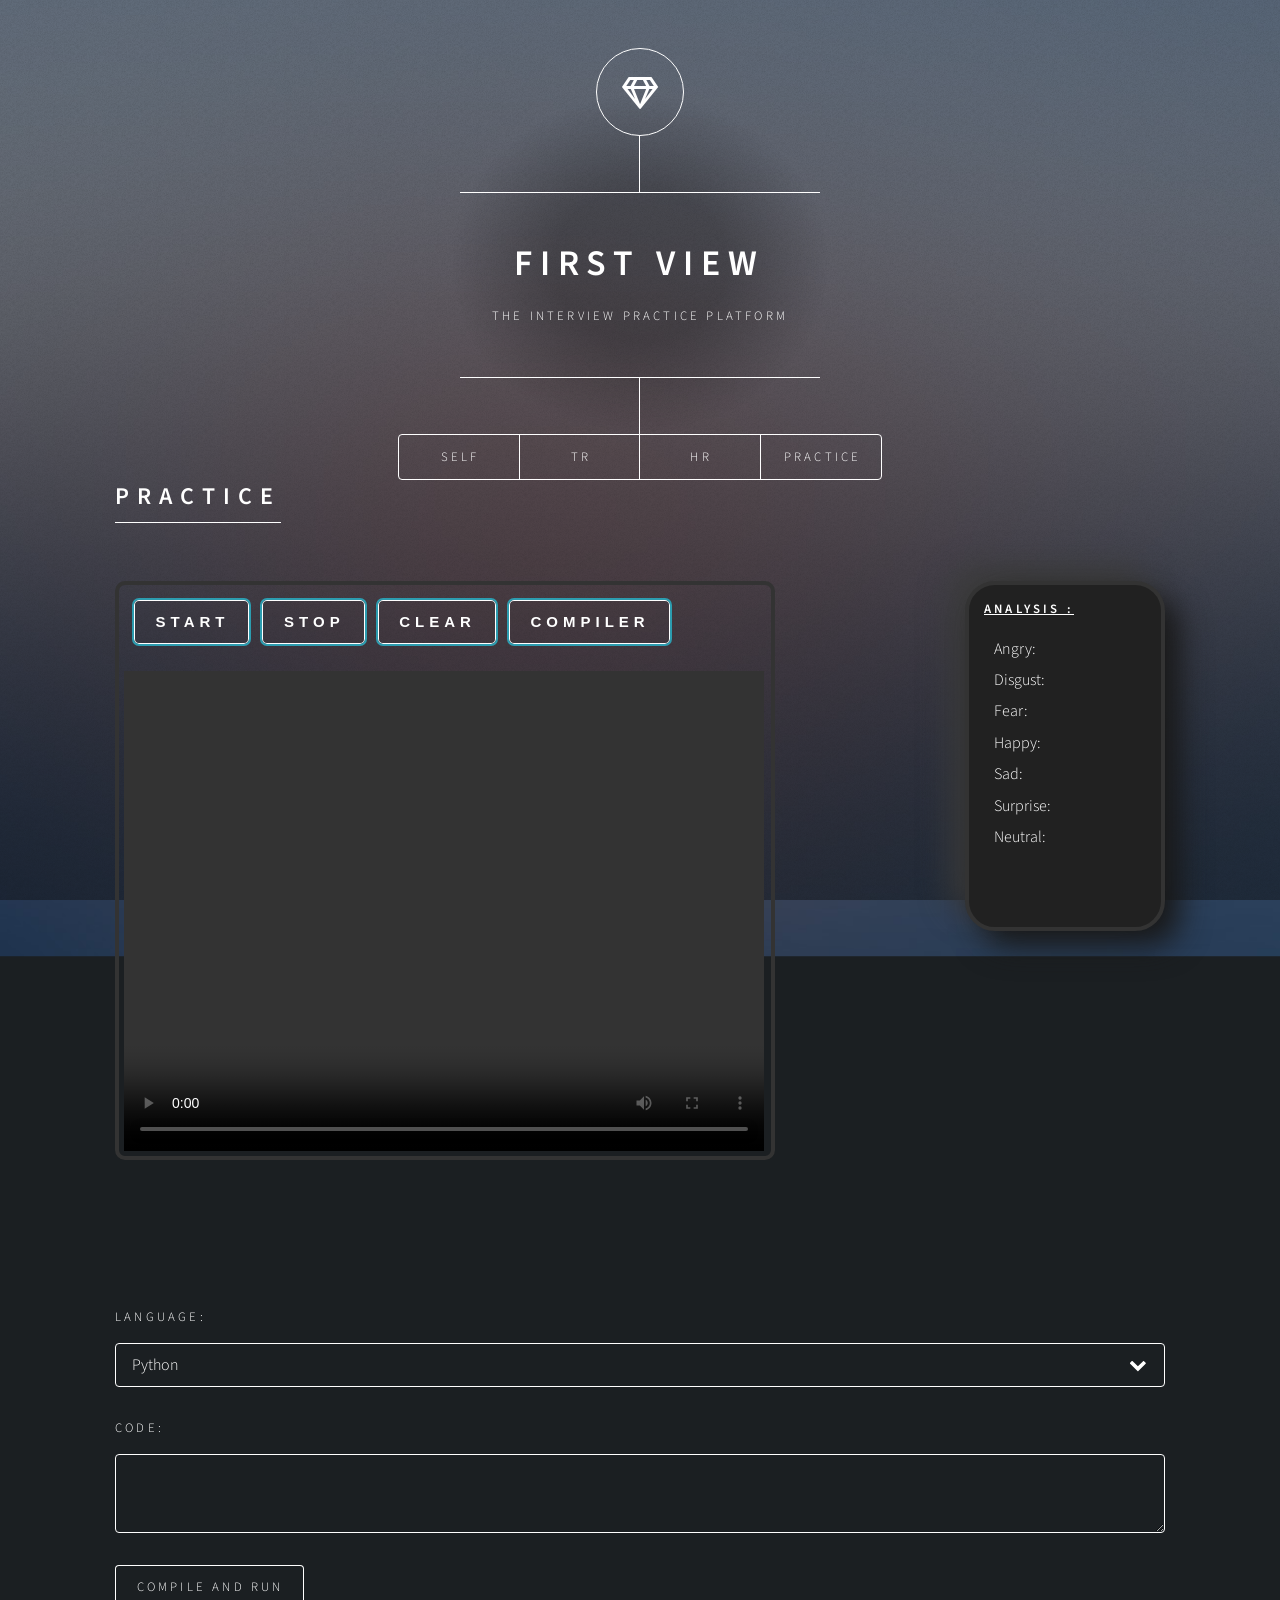
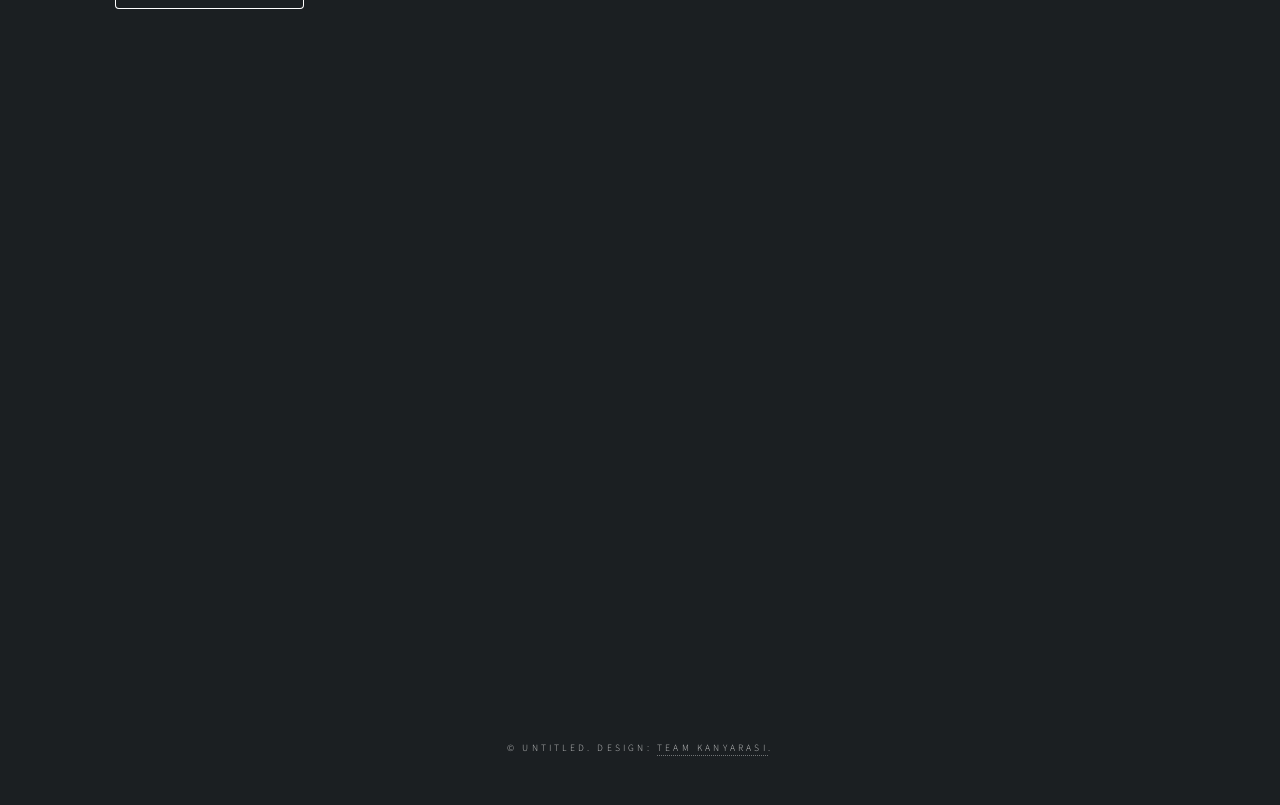
==== index.html @ 006350fe "Create index.html" ====
<!DOCTYPE HTML>

<html xmlns="http://www.w3.org/1999/html">
	<head>
		<title>First View</title>
		<meta charset="utf-8" />
		<meta name="viewport" content="width=device-width, initial-scale=1, user-scalable=no" />
		<link rel="stylesheet" href="static/assets/css/main.css" />
		<noscript><link rel="stylesheet" href="static/assets/css/noscript.css" /></noscript>
		<link rel="stylesheet" href="static/animation.css">
		<script src="https://ajax.googleapis.com/ajax/libs/jquery/3.4.1/jquery.min.js"></script>
		<script src="https://d3js.org/d3.v5.js"></script>
	</head>
	<body class="is-preload">

		<!-- Wrapper -->
			<div id="wrapper">

				<!-- Header -->
					<header id="header">
						<div class="logo">
							<span class="icon fa-gem"></span>
						</div>
						<div class="content">
							<div class="inner">
								<h1>First View</h1>
								<p>The Interview Practice platform </p>
							</div>
						</div>
						<nav>
							<ul>
								<li><a href="#intro">Self</a></li>
								<li><a href="#work">TR</a></li>
								<li><a href="#about">HR</a></li>
								<li><a href="#practice">Practice</a></li>
								<!--<li><a href="#elements">Elements</a></li>-->
							</ul>
						</nav>
					</header>

				<!-- Main -->
					<div id="main">

						<!-- Intro -->
							<article id="intro">
								<h2 class="major">Self Intro</h2>
								<span class="image main"><img src="static/images/Self-intro.jpg" alt="" /></span>
								<p>Good morning sir!
									<br>
									I am very glad to introduce myself to you sir.
									<br>
									I am ( your name)
									I am born and raised in (city name)
									<br>
									Currently, I'm pursuing my bachelor of technology in (Yourbranch) as a mainstream in (Yourcollege). Affiliated by JNTUA <br>
									I learned leadership skills in my graduation.<br>
									I did my schooling and intermediate in (YourPlace) itself. I come across stage fear during my school days.
									I'm quite comfortable with (yourSkills) and <br>
									I'm Interested to learn about (Technology & tools). <br>
									There are so many things to mention about myself as I am an active, enthusiastic, and thirst of knowledge-gaining person. <br>
									I never ever want to waste my time that proves my additional credentials where I got from(Yourcertificates)<br>
									My hobbies are (Yourhobbies). <br>
									My short-term goal is to get a job in a reputed company like yours Where I can prove my skills and improve my knowledge. and  <br>
									My long-term goal is to become in a respectable position in where I work.<br>
									Thank You, sir.
								</p>
							</article>

						<!-- Work -->
							<article id="work">
								<h2 class="major">Technical Round</h2>
								<span class="image main"><img src="static/images/TR.png" alt="" /></span>
								<nav>
									<ul>
										<li><a href="#Python">Python</a></li>
										<li><a href="#SQL">SQL</a></li>
										<li><a href="#Java">Java</a></li>
										<li><a href="#DS">Data Structure</a></li>
										<!--<li><a href="#elements">Elements</a></li>-->
									</ul>
								</nav>
							</article>
								<article id="Python">
									<h2 class="major">Python</h2>
									<p>1.What is Python?<br>Python is an interpreted, object-oriented, high-level programming language with dynamic semantics. Its high-level built in data structures, combined with dynamic typing and dynamic binding, make it very attractive for Rapid Application Development, as well as for use as a scripting or glue language to connect existing components together.</p>
									<p>2.What is a dynamically typed language?<br>These are the languages that do not require any pre-defined data type for any variable as it is interpreted at runtime by the machine itself. In these languages, interpreters assign the data type to a variable at runtime depending on its value. We don’t even need to specify the type of variable that a function is returning or accepting in these languages. JavaScript, Python, Ruby, Perl, etc are examples of dynamically typed languages.</p>
									<p>3.What is PEP 8 and why is it important?<br>PEP-8 is an acronym for Python Enhancement Protocol 8, which is a set of guidelines published for the Python programming language. PEP-8 guidelines may seem pedantic, but following them can improve your code, especially when it comes to sharing your code, whether it is your potential employer or open-source contribution or during group Projects.</p>
									<p>4.What is Scope in Python?<br>The scope defines the accessibility of the python object. To access the particular variable in the code, the scope must be defined as it cannot be accessed from anywhere in the program. The particular coding region where variables are visible is known as scope</p>
									<p>5.What are lists and tuples?<br>Lists are just like dynamically sized arrays, declared in other languages. In simple language, a list is a collection of things, enclosed in [ ] and separated by commas.The list is a sequence data type which is used to store the collection of data.Tuple is a collection of objects separated by commas. In some ways, a tuple is similar to a list in terms of indexing, nested objects, and repetition but a tuple is immutable, unlike lists which are mutable.</p>
									<p>6.What are the common built-in data types in Python?<br>Data types are the classification or categorization of data items. It represents the kind of value that tells what operations can be performed on a particular data. Since everything is an object in Python programming, data types are actually classes and variables are instance (object) of these classes.Numeric,Sequence Type,Boolean,Set,Dictionary are the types of common built in data types in python.</p>
									<p>7.What is pass in Python?<br>The pass statement is a null statement. But the difference between pass and comment is that comment is ignored by the interpreter whereas pass is not ignored. Sometimes, pass is used when the user doesn’t want any code to execute. So user can simply place pass where empty code is not allowed, like in loops, function definitions, class definitions, or in if statements. So using pass statement user avoids this error.</p>
									<p>8.what is lambda function?<br>LAMBDA function is first used to create a generic (unnamed) formula. Once a generic version has been created and tested, it is ported to the Name Manager, where it is formally defined and named. One of the key benefits of a custom LAMBDA function is that the logic contained in the formula exists in just one place.LAMBDA function is first used to create a generic (unnamed) formula. Once a generic version has been created and tested, it is ported to the Name Manager, where it is formally defined and named. One of the key benefits of a custom LAMBDA function is that the logic contained in the formula exists in just one place.</p>
									<p>9.What are Decorators in Python?<br>A decorator is a design pattern tool in Python for wrapping code around functions or classes (defined blocks). This design pattern allows a programmer to add new functionality to existing functions or classes without modifying the existing structure. The section provides an overview of what decorators are, how to decorate functions and classes, and what problem can it solve.</p>
									<p>10.How many Python Namespaces are there?<br>Python namespaces, the structures used to organize the symbolic names assigned to objects in a Python program.They are mainly four types of Namespaces exist.They are Built in,Global,Enclosing and Local Name Spaces.</p>
								</article>
								
								<article id="SQL">
									<h2 class="major">SQL</h2>
									<p>1.What is SQL, and what is it used for?<br>SQL stands for Structured Query Language, which is a standard programming language used to manage and manipulate relational databases. SQL is commonly used for storing, manipulating, and retrieving data in databases such as MySQL, PostgreSQL, Oracle, Microsoft SQL Server, and many others.SQL provides a set of commands for working with relational databases, including creating and modifying tables, inserting, updating, and deleting data, and querying data using a variety of criteria.</p>
									<p>2.What is a primary key, and why is it important?<br>A primary key is a field or combination of fields in a database table that uniquely identifies each record in the table. The primary key is used to enforce the integrity of the data in the table and ensure that each record can be uniquely identified and retrieved.In other words, the primary key is a special field in a database that uniquely identifies a specific record in a table.</p>
									<p>3.What are the different types of SQL joins?<br>They are mainly four types of joins are there in sql:-
										Inner Join: An inner join returns only the matching rows from both tables. In other words, it returns the intersection of the two tables based on a specified join condition.
										
										Left Join: A left join returns all the rows from the left table and matching rows from the right table. If there is no matching row in the right table, the result will contain NULL values.
										
										Right Join: A right join returns all the rows from the right table and matching rows from the left table. If there is no matching row in the left table, the result will contain NULL values.
										
										Full Outer Join: A full outer join returns all the rows from both tables, including the non-matching rows. If there is no matching row in one table, the result will contain NULL values for that table.</p>
									<p>4.What is normalization, and why is it important?<br>Normalization is the process of organizing data in a database in a way that reduces redundancy and dependency, and improves data consistency and accuracy. It involves breaking down a larger table into smaller, more specific tables, with relationships defined between them.Normalization helps to ensure that data in the database is consistent, as each piece of data is only stored in one place.Normalization helps to optimize query performance, as it eliminates redundant data and makes it easier to search for specific information. normalization helps to create a more efficient and manageable database, which can save time and effort in data management and improve the accuracy and consistency of data.</p>
									<p>5.What is an index, and how does it improve query performance?<br>In a database, an index is a data structure that is used to improve the performance of queries on a table by allowing the database engine to quickly find the data that matches the query criteria. An index is essentially a copy of a portion of a table's data that is stored in a separate structure, along with pointers to the corresponding rows in the table.When a query is executed on a table, the database engine can use the index to quickly locate the rows that match the query criteria, rather than having to scan the entire table. This can greatly improve the performance of queries, especially on large tables with many rows.Indexes can be created on one or more columns in a table, and can be unique or non-unique. Unique indexes ensure that each value in the indexed column(s) is unique, while non-unique indexes allow for duplicate values</p>
									<p>6.What is a trigger, and when would you use it?<br>A trigger is a set of instructions that are automatically executed in response to a specific event, such as an insert, update, or delete operation on a table. Triggers can be used to enforce business rules, maintain data integrity, and perform automated tasks.Triggers can be used to enforce business rules, such as requiring that a certain field be filled out or that certain values be within a certain range.Triggers can be used to track changes to a table, such as who made the change and when it was made.Triggers can be used to perform automated tasks, such as sending an email notification when a certain condition is met or updating a table based on a set of conditions.</p>
									<p>7.What is the difference between a clustered and non-clustered index?<br>Clustered index:A clustered index is an index that determines the physical order of the data in a table. When a table has a clustered index, the data is physically sorted and stored in the order specified by the index. A table can have only one clustered index, and it is typically created on the primary key column(s) of the table. When a query is executed on a table with a clustered index, the database engine can use the index to quickly locate the data that matches the query criteria.
										Non Clustered index: It is an index that does not determine the physical order of the data in a table. Instead, it is stored separately from the table and contains a copy of a portion of the table's data along with pointers to the corresponding rows in the table. A table can have multiple non-clustered indexes, and they are typically created on columns that are frequently used in queries but are not the primary key.</p>
									<p>8.What is the difference between a view and a table?<br>A view is a virtual table that is not stored physically in the database. It is a logical representation of one or more tables in the database that can be used to retrieve data from multiple tables as a single object. A view is a read-only object that does not contain any data itself.A table is a database object that stores data in a structured way, consisting of rows and columns. It is used to organize and store data for efficient retrieval, update, and deletion. A table is a fundamental object in a database management system (DBMS).</p>
									<p>9.What is a stored procedure, and when would you use it?<br>A stored procedure is a precompiled program that is stored in a database and can be executed on demand. It is a collection of SQL statements and procedural logic that can perform a specific task or set of tasks. Stored procedures can be precompiled and cached, which can improve execution times for frequently used tasks.Stored procedures can help enforce business rules and ensure consistent data entry and manipulation.Stored procedures are a powerful tool that can help improve the performance, security, and maintainability of database systems.</p>
									<p>10.What is a subquery, and when would you use it?<br>A subquery, also known as a nested query, is a query that is embedded within another query. The subquery is executed first, and the result of the subquery is used by the outer query to produce a final result set.Subqueries can be used to filter data based on specific criteria. For example, you might use a subquery to find all orders that include a specific product.Subqueries can be used to perform joins between tables. For example, you might use a subquery to find all customers who have made a purchase in the last month. Subqueries can be used to update or delete data based on specific criteria.</p>
								</article>

								<article id="DS">
									<h2 class="major">Data Structures</h2>
									<p>1.What is a data structure?<br>A data structure is a way of organizing and storing data in a computer program so that it can be accessed and manipulated efficiently. In other words, it is a particular way of organizing data in memory to facilitate its efficient use in algorithms and program design.There are many different types of data structures, including arrays, linked lists, trees, graphs, and hash tables.</p>
									<p>2.What is the difference between an array and a linked list?<br>An array is a collection of elements of the same data type stored in contiguous memory locations. Each element in the array can be accessed using its index, which represents its position in the array. Because elements in an array are stored in contiguous memory locations, accessing an element using its index is very fast.
										Linked List:-
										A linked list is a collection of elements called nodes, where each node contains a value and a reference to the next node in the list. Because nodes in a linked list can be scattered throughout memory, accessing a particular node in the list requires traversing the list from the beginning until the desired node is found.</p>
									<P>3.What is a stack, and what is it used for?<br>A Stack is a linear data structure that allows data to be inserted and removed from only one end, called the top. It follows the Last In First Out (LIFO) principle, which means that the last element added to the stack is the first element to be removed.
										<br>The operations that can be performed on a stack are:<br>
										Push: Insert an element at the top of the stack.<br>
										Pop: Remove the element at the top of the stack.<br>
										Peek: Get the element at the top of the stack without removing it.<br>
										IsEmpty: Check whether the stack is empty or not.<br>
										Stacks are used in compilers to evaluate expressions. Each operand and operator is pushed onto the stack, and the operators are evaluated in the correct order.</P>
									<p>4.What is a queue, and what is it used for?<br>A Queue is a linear data structure that follows the First In First Out (FIFO) principle. This means that the first element added to the queue is the first element to be removed. A queue has two ends: the front, where elements are removed, and the rear, where elements are added.a queue is used to implement cache replacement algorithms. The data that is least recently used is removed from the front of the queue, and new data is added to the rear of the queue.</p>
									<P>5.What is a binary tree, and what is it used for?<br>A Binary tree is a tree-like data structure where each node has at most two children, referred to as the left child and the right child. The topmost node of the tree is called the root, and the nodes without any children are called leaf nodes.Binary trees are used in a wide range of computer science applications, such as searching, sorting, and data compression.Binary search trees, for example, are binary trees in which the value of each node is greater than all the values in its left subtree and less than all the values in its right subtree.</P>
									<p>6.What is a hash table, and what is it used for?<br>A hash table is a data structure that maps keys to values using a hash function. It is also known as a hash map, dictionary, or associative array. The hash function takes a key as input and returns an index into an array of values, where the value corresponding to that key can be found.Hash tables are commonly used in computer science for fast lookups, insertions, and deletions of key-value pairs. Hash tables are used in many different areas of computer science, including databases, compilers, web servers, and cryptography. They are often used for caching, indexing, and data compression, as well as for implementing data structures like sets and maps.</p>
									<p>7.What is a priority queue, and what is it used for?<br>A priority queue is an abstract data type that is similar to a queue, but instead of returning elements in the order they were added, it returns them in order of priority. Each element in the priority queue has an associated priority value, and higher priority elements are dequeued before lower priority elements.Element priorities: Each element in the priority queue has an associated priority value, which can be an integer, a real number, or any other comparable data type.</p>
									<P>8.What is a graph, and what is it used for?<br>A graph is a collection of nodes (also known as vertices) and edges that connect pairs of nodes. Graphs can be used to model a wide range of real-world systems, such as social networks, transportation networks, and electrical circuits.A graph is said to be connected if there is a path between any pair of nodes in the graph.</P>
									<p>9.What is the difference between BFS and DFS?<br>BFS (breadth-first search) is a graph traversal algorithm that visits all the nodes of a graph in breadth-first order, i.e., it visits all the nodes at a given depth level before moving on to the next level. BFS starts at a specified node and visits all the nodes that are reachable from that node in breadth-first order.<br>
										DFS (depth-first search) is a graph traversal algorithm that visits all the nodes of a graph by exploring as far as possible along each branch before backtracking. DFS starts at a specified node and visits all the nodes that are reachable from that node using a depth-first approach.</p>
									<P>10.What is the time complexity of different operations in a binary search tree?<br>The time complexity of operations in a binary search tree (BST) depends on the height of the tree. The height of a BST is the maximum number of edges between the root and a leaf node. the time complexity of BST operations depends on the balance of the tree. In a balanced BST, the height is logarithmic with respect to the number of nodes, leading to efficient operations. However, in a completely unbalanced BST, the height is equal to the number of nodes, leading to inefficient operations.</P>
								</article>

								<article id="Java">
									<h2 class="major">JAVA</h2>
									<p>1.What is java?<br>Java is a high-level, object-oriented programming language that is widely used for developing various applications like desktop, mobile, web, and enterprise applications.</p>
									<p>2.What are the features of Java?<br>
											Platform independence
											Object-oriented programming support
											Memory management through garbage collection
											Strong type-checking and safe runtime environment
											Robust exception handling
											Multi-threading support</p>
									<p>3.What is the difference between JDK, JRE, and JVM?<br>JDK (Java Development Kit) is a software development environment that includes tools for developing, debugging, and monitoring Java applications. JRE (Java Runtime Environment) is a software package that provides the environment needed to run Java programs. JVM (Java Virtual Machine) is an abstract machine that provides a runtime environment in which Java bytecode can be executed.</p>
									<p>4.What are the access modifiers in Java?<br>Public: can be accessed from anywhere
											Private: can only be accessed within the same class
											Protected: can be accessed within the same class or package, as well as subclasses
											Default: can be accessed within the same package</p>
									<p>5.What is the difference between abstract class and interface?<br>An abstract class is a class that cannot be instantiated and can contain both abstract and non-abstract methods. An interface, on the other hand, is a collection of abstract methods that are implemented by a class. An interface can also contain constant variables, default methods, and static methods.</p>
									<p>6.What is a thread in Java?<br>A thread is a lightweight process that enables concurrent execution of multiple tasks within a single program. A Java program can have multiple threads that execute independently, and the Java runtime environment manages these threads.</p>
									<p>7.What is the difference between synchronized and volatile keyword in Java?<br>The synchronized keyword is used to provide mutual exclusion and ensure thread safety by allowing only one thread to access a critical section of code at a time. The volatile keyword is used to ensure that a variable is always read and written to the main memory, rather than to a thread's local memory.</p>
									<p>8.What is the difference between static and non-static methods in Java?<br>Static methods belong to a class, and they can be called without creating an instance of the class. Non-static methods belong to an object and can only be called on an instance of the class.</p>
									<p>9.What is the difference between ArrayList and LinkedList in Java?<br>An ArrayList is an implementation of the List interface that is backed by an array. It is better suited for accessing elements randomly and performing iterative operations like searching and sorting. A LinkedList is an implementation of the List interface that is backed by a doubly-linked list. It is better suited for inserting and deleting elements, especially in the middle of the list.</p>
									<p>10.What is the difference between final, finally, and finalize in Java?<br>Final is a keyword that is used to make a variable, method, or class constant and unmodifiable. Finally is a block of code that is used to execute regardless of whether an exception is thrown or not. Finalize is a method that is called by the garbage collector before an object is destroyed to perform any necessary cleanup actions.</p>
								</article>
						<!-- About -->
							<article id="about">
								<h2 class="major">Human Resources Round</h2>
								<span class="image main"><img src="static/images/HR.jpg" alt="" /></span>
								<p>1. Why should we hire you?<br>Because I am flexible and amiable. I don’t have any experience because I am a fresher, so I need a platform to show my ability and explore my knowledge.</p>
								<p>2. WHY DO YOU WANT TO WORK AT OUR COMPANY?<br>I believe that this industry offers me an excellent opportunity to explore my potential, where I can utilize my knowledge, skill, and experience for the growth of the company and also my career.</p>
								<p>3. WHAT ARE YOUR GOALS?<br>My short-term goal is to get a job in a reputed company like yours and my long-term goal is to become in a respectable position in that </p>
								<p>4. CAN YOU WORK UNDER PRESSURE?<br>Yes, Sir, I can work under pressure because the pressure is part of a job and life. I think it helps to improve my ability and skills. But it doesn’t mean that we are always work under pressure.</p>
								<p>5. How do you feel about working in Night Shifts?<br>As a fresher I would think working at weekends and nights is an additional opportunity to get proficiency in my field as soon as possible. So that I would really helpful to the organization in a better way in a short period of time.</p>
								<p>6. Are you willing to relocate?<br>Yes Sir I am always ready to relocate because it would learn new things as I want to build my career as well as my knowledge along with the interacting new people and new culture.</p>
								<p>7. WHAT ARE YOUR STRENGTHS AND WEAKNESSES<br>MY STRENGTHS ARE <br>
									Optimistic.
									<br>
									Flexibility
									<br>
									Quick learner.
									<br>
									Self motivated
									<br>
									I have the ability to work in team as well as individually</p>
								<P>8. HOW MUCH SALARY DO YOU EXPECT?<br>Sir, as I am fresher, I don’t have any idea, but I can trust you and confidently say that you will give me a salary as per my performance and industry standard and what I deserve.</P>
								<p>9. What is the difference between confidence and overconfidence?<br> “I will be placed in your company” is confidence.<br> While “I am  the only one
									who will be placed in your company” is overconfidence</p>
								<P>10. Where do you see yourself in the next five years?<br>I am still in the learning phase. But over the next few years, I would focus more on improving my skills, both on technological and leadership fronts and 5 years down the line, I would like to see myself in a position to propagate great innovative ideas and lead my team towards such ideas.</P>
							</article>
					</div>
				 	<!-- practice -->
					<article id="practice">
						<h2 class="major">Practice</h2>
							<div id="question"></div>
						 	 <div id="speak"></div>
						  <br>
						  <div>
							<div id="container1">
								 <div class="dialog-btns">
									  <button class="dialog-btn" id="hell" onclick="startCamera();generateQuestion();StartRecord()">Start</button>
									  <button class="dialog-btn" id="yess" onclick="stopCamera();StopRecord()">stop</button>
									  <button class="dialog-btn" id="sunku" onclick="adjustCanvas(true)">clear</button>
									  <button class="dialog-btn" id="govindhu" onclick="generateQues()">compiler</button>
								 </div>
							  <br>
							  <div id="canvas-parent">
								<canvas id="drawCanvas"></canvas>
								<video controls id="videoElement" onloadeddata="adjustCanvas()"></video>
								<canvas id="captureCanvas"></canvas>
							  </div>

								</div>
									<div id="container2">
									  <h4>Analysis :</h4>
									  <div id="analytics">
										<p>Angry: <span id="angry"></span></p>
										<p>Disgust: <span id="disgust"></span></p>
										<p>Fear: <span id="fear"></span></p>
										<p>Happy: <span id="happy"></span></p>
										<p>Sad: <span id="sad"></span></p>
										<p>Surprise: <span id="surprise"></span></p>
										<p>Neutral: <span id="neutral"></span></p>
									  </div>
								</div>
						  </div>
						  <br>
							  <div class="com">
								  <div id="coding"></div>
									<form method="POST" action="/compile">
										<p>
											<label for="lang">Language:</label>
											<select name="lang" id="lang">
												<option value="py">Python</option>
												<option value="js">JavaScript</option>
											</select>
										</p>
										<p>
											<label for="code">Code:</label>
											<textarea name="code" id="code"></textarea>
										</p>
										<p>
											<input type="submit" value="Compile and Run">
										</p>
									</form>
								  <div class="com" id="output"></div>
							  </div>
					</article>
					<!-- Footer -->
					<footer id="footer">
						<p class="copyright">&copy; Untitled. Design: <a href="https://html5up.net">Team Kanyarasi</a>.</p>
					</footer>
			</div>

		<!-- BG -->
		<div id="bg"></div>

			<!-- Scripts -->
			<script src="static/assets/js/jquery.min.js"></script>
			<script src="static/assets/js/browser.min.js"></script>
			<script src="static/assets/js/breakpoints.min.js"></script>
			<script src="static/assets/js/util.js"></script>
			<script src="static/assets/js/main.js"></script>
			<script src="https://code.jquery.com/jquery-3.6.0.min.js"></script>
			<script src="static/index.js"></script>

	</body>
</html>
---- static/assets/css/main.css ----
@import url(fontawesome-all.min.css);
@import url("https://fonts.googleapis.com/css?family=Source+Sans+Pro:300italic,600italic,300,600");

/*
	Dimension by HTML5 UP
	html5up.net | @ajlkn
	Free for personal and commercial use under the CCA 3.0 license (html5up.net/license)
*/

html, body, div, span, applet, object,
iframe, h1, h2, h3, h4, h5, h6, p, blockquote,
pre, a, abbr, acronym, address, big, cite,
code, del, dfn, em, img, ins, kbd, q, s, samp,
small, strike, strong, sub, sup, tt, var, b,
u, i, center, dl, dt, dd, ol, ul, li, fieldset,
form, label, legend, table, caption, tbody,
tfoot, thead, tr, th, td, article, aside,
canvas, details, embed, figure, figcaption,
footer, header, hgroup, menu, nav, output, ruby,
section, summary, time, mark, audio, video {
	margin: 0;
	padding: 0;
	border: 0;
	font-size: 100%;
	font: inherit;
	vertical-align: baseline;}

article, aside, details, figcaption, figure,
footer, header, hgroup, menu, nav, section {
	display: block;}

body {
	line-height: 1;
}

ol, ul {
	list-style: none;
}

blockquote, q {
	quotes: none;
}

	blockquote:before, blockquote:after, q:before, q:after {
		content: '';
		content: none;
	}

table {
	border-collapse: collapse;
	border-spacing: 0;
}

body {
	-webkit-text-size-adjust: none;
}

mark {
	background-color: transparent;
	color: inherit;
}

input::-moz-focus-inner {
	border: 0;
	padding: 0;
}

input, select, textarea {
	-moz-appearance: none;
	-webkit-appearance: none;
	-ms-appearance: none;
	appearance: none;
}

/* Basic */

	@-ms-viewport {
		width: device-width;
	}

	@media screen and (max-width: 480px) {

		html, body {
			min-width: 320px;
		}

	}

	html {
		box-sizing: border-box;
	}

	*, *:before, *:after {
		box-sizing: inherit;
	}

	body {
		background: #1b1f22;
	}

		body.is-preload *, body.is-preload *:before, body.is-preload *:after {
			-moz-animation: none !important;
			-webkit-animation: none !important;
			-ms-animation: none !important;
			animation: none !important;
			-moz-transition: none !important;
			-webkit-transition: none !important;
			-ms-transition: none !important;
			transition: none !important;
		}

/* Type */

	html {
		font-size: 16pt;
	}

		@media screen and (max-width: 1680px) {

			html {
				font-size: 12pt;
			}

		}

		@media screen and (max-width: 736px) {

			html {
				font-size: 11pt;
			}

		}

		@media screen and (max-width: 360px) {

			html {
				font-size: 10pt;
			}

		}

	body, input, select, textarea {
		color: #ffffff;
		font-family: "Source Sans Pro", sans-serif;
		font-weight: 300;
		font-size: 1rem;
		line-height: 1.65;
	}

	a {
		-moz-transition: color 0.2s ease-in-out, background-color 0.2s ease-in-out, border-bottom-color 0.2s ease-in-out;
		-webkit-transition: color 0.2s ease-in-out, background-color 0.2s ease-in-out, border-bottom-color 0.2s ease-in-out;
		-ms-transition: color 0.2s ease-in-out, background-color 0.2s ease-in-out, border-bottom-color 0.2s ease-in-out;
		transition: color 0.2s ease-in-out, background-color 0.2s ease-in-out, border-bottom-color 0.2s ease-in-out;
		border-bottom: dotted 1px rgba(255, 255, 255, 0.5);
		text-decoration: none;
		color: inherit;
	}

		a:hover {
			border-bottom-color: transparent;
		}

	strong, b {
		color: #ffffff;
		font-weight: 600;
	}

	em, i {
		font-style: italic;
	}

	p {
		margin: 0 0 2rem 0;
	}

	h1, h2, h3, h4, h5, h6 {
		color: #ffffff;
		font-weight: 600;
		line-height: 1.5;
		margin: 0 0 1rem 0;
		text-transform: uppercase;
		letter-spacing: 0.2rem;
	}

		h1 a, h2 a, h3 a, h4 a, h5 a, h6 a {
			color: inherit;
			text-decoration: none;
		}

		h1.major, h2.major, h3.major, h4.major, h5.major, h6.major {
			border-bottom: solid 1px #ffffff;
			width: -moz-max-content;
			width: -webkit-max-content;
			width: -ms-max-content;
			width: max-content;
			padding-bottom: 0.5rem;
			margin: 0 0 2rem 0;
		}

	h1 {
		font-size: 2.25rem;
		line-height: 1.3;
		letter-spacing: 0.5rem;
	}

	h2 {
		font-size: 1.5rem;
		line-height: 1.4;
		letter-spacing: 0.5rem;
	}

	h3 {
		font-size: 1rem;
	}

	h4 {
		font-size: 0.8rem;
	}

	h5 {
		font-size: 0.7rem;
	}

	h6 {
		font-size: 0.6rem;
	}

	@media screen and (max-width: 736px) {

		h1 {
			font-size: 1.75rem;
			line-height: 1.4;
		}

		h2 {
			font-size: 1.25em;
			line-height: 1.5;
		}

	}

	sub {
		font-size: 0.8rem;
		position: relative;
		top: 0.5rem;
	}

	sup {
		font-size: 0.8rem;
		position: relative;
		top: -0.5rem;
	}

	blockquote {
		border-left: solid 4px #ffffff;
		font-style: italic;
		margin: 0 0 2rem 0;
		padding: 0.5rem 0 0.5rem 2rem;
	}

	code {
		background: rgba(255, 255, 255, 0.075);
		border-radius: 4px;
		font-family: "Courier New", monospace;
		font-size: 0.9rem;
		margin: 0 0.25rem;
		padding: 0.25rem 0.65rem;
	}

	pre {
		-webkit-overflow-scrolling: touch;
		font-family: "Courier New", monospace;
		font-size: 0.9rem;
		margin: 0 0 2rem 0;
	}

		pre code {
			display: block;
			line-height: 1.75;
			padding: 1rem 1.5rem;
			overflow-x: auto;
		}

	hr {
		border: 0;
		border-bottom: solid 1px #ffffff;
		margin: 2.75rem 0;
	}

	.align-left {
		text-align: left;
	}

	.align-center {
		text-align: center;
	}

	.align-right {
		text-align: right;
	}

/* Form */

	form {
		margin: 0 0 2rem 0;
	}

		form > :last-child {
			margin-bottom: 0;
		}

		form > .fields {
			display: -moz-flex;
			display: -webkit-flex;
			display: -ms-flex;
			display: flex;
			-moz-flex-wrap: wrap;
			-webkit-flex-wrap: wrap;
			-ms-flex-wrap: wrap;
			flex-wrap: wrap;
			width: calc(100% + 3rem);
			margin: -1.5rem 0 2rem -1.5rem;
		}

			form > .fields > .field {
				-moz-flex-grow: 0;
				-webkit-flex-grow: 0;
				-ms-flex-grow: 0;
				flex-grow: 0;
				-moz-flex-shrink: 0;
				-webkit-flex-shrink: 0;
				-ms-flex-shrink: 0;
				flex-shrink: 0;
				padding: 1.5rem 0 0 1.5rem;
				width: calc(100% - 1.5rem);
			}

				form > .fields > .field.half {
					width: calc(50% - 0.75rem);
				}

				form > .fields > .field.third {
					width: calc(100%/3 - 0.5rem);
				}

				form > .fields > .field.quarter {
					width: calc(25% - 0.375rem);
				}

		@media screen and (max-width: 480px) {

			form > .fields {
				width: calc(100% + 3rem);
				margin: -1.5rem 0 2rem -1.5rem;
			}

				form > .fields > .field {
					padding: 1.5rem 0 0 1.5rem;
					width: calc(100% - 1.5rem);
				}

					form > .fields > .field.half {
						width: calc(100% - 1.5rem);
					}

					form > .fields > .field.third {
						width: calc(100% - 1.5rem);
					}

					form > .fields > .field.quarter {
						width: calc(100% - 1.5rem);
					}

		}

	label {
		color: #ffffff;
		display: block;
		font-size: 0.8rem;
		font-weight: 300;
		letter-spacing: 0.2rem;
		line-height: 1.5;
		margin: 0 0 1rem 0;
		text-transform: uppercase;
	}

	input[type="text"],
	input[type="password"],
	input[type="email"],
	input[type="tel"],
	select,
	textarea {
		-moz-appearance: none;
		-webkit-appearance: none;
		-ms-appearance: none;
		appearance: none;
		-moz-transition: border-color 0.2s ease-in-out, box-shadow 0.2s ease-in-out, background-color 0.2s ease-in-out;
		-webkit-transition: border-color 0.2s ease-in-out, box-shadow 0.2s ease-in-out, background-color 0.2s ease-in-out;
		-ms-transition: border-color 0.2s ease-in-out, box-shadow 0.2s ease-in-out, background-color 0.2s ease-in-out;
		transition: border-color 0.2s ease-in-out, box-shadow 0.2s ease-in-out, background-color 0.2s ease-in-out;
		background-color: transparent;
		border-radius: 4px;
		border: solid 1px #ffffff;
		color: inherit;
		display: block;
		outline: 0;
		padding: 0 1rem;
		text-decoration: none;
		width: 100%;
	}

		input[type="text"]:invalid,
		input[type="password"]:invalid,
		input[type="email"]:invalid,
		input[type="tel"]:invalid,
		select:invalid,
		textarea:invalid {
			box-shadow: none;
		}

		input[type="text"]:focus,
		input[type="password"]:focus,
		input[type="email"]:focus,
		input[type="tel"]:focus,
		select:focus,
		textarea:focus {
			background: rgba(255, 255, 255, 0.075);
			border-color: #ffffff;
			box-shadow: 0 0 0 1px #ffffff;
		}

	select {
		background-image: url("data:image/svg+xml;charset=utf8,%3Csvg xmlns='http://www.w3.org/2000/svg' width='40' height='40' preserveAspectRatio='none' viewBox='0 0 40 40'%3E%3Cpath d='M9.4,12.3l10.4,10.4l10.4-10.4c0.2-0.2,0.5-0.4,0.9-0.4c0.3,0,0.6,0.1,0.9,0.4l3.3,3.3c0.2,0.2,0.4,0.5,0.4,0.9 c0,0.4-0.1,0.6-0.4,0.9L20.7,31.9c-0.2,0.2-0.5,0.4-0.9,0.4c-0.3,0-0.6-0.1-0.9-0.4L4.3,17.3c-0.2-0.2-0.4-0.5-0.4-0.9 c0-0.4,0.1-0.6,0.4-0.9l3.3-3.3c0.2-0.2,0.5-0.4,0.9-0.4S9.1,12.1,9.4,12.3z' fill='%23ffffff' /%3E%3C/svg%3E");
		background-size: 1.25rem;
		background-repeat: no-repeat;
		background-position: calc(100% - 1rem) center;
		height: 2.75rem;
		padding-right: 2.75rem;
		text-overflow: ellipsis;
	}

		select option {
			color: #ffffff;
			background: #1b1f22;
		}

		select:focus::-ms-value {
			background-color: transparent;
		}

		select::-ms-expand {
			display: none;
		}

	input[type="text"],
	input[type="password"],
	input[type="email"],
	select {
		height: 2.75rem;
	}

	textarea {
		padding: 0.75rem 1rem;
	}

	input[type="checkbox"],
	input[type="radio"] {
		-moz-appearance: none;
		-webkit-appearance: none;
		-ms-appearance: none;
		appearance: none;
		display: block;
		float: left;
		margin-right: -2rem;
		opacity: 0;
		width: 1rem;
		z-index: -1;
	}

		input[type="checkbox"] + label,
		input[type="radio"] + label {
			text-decoration: none;
			-moz-user-select: none;
			-webkit-user-select: none;
			-ms-user-select: none;
			user-select: none;
			color: #ffffff;
			cursor: pointer;
			display: inline-block;
			font-size: 0.8rem;
			font-weight: 300;
			margin: 0 0 0.5rem 0;
			padding-left: 2.65rem;
			padding-right: 0.75rem;
			position: relative;
		}

			input[type="checkbox"] + label:before,
			input[type="radio"] + label:before {
				-moz-osx-font-smoothing: grayscale;
				-webkit-font-smoothing: antialiased;
				display: inline-block;
				font-style: normal;
				font-variant: normal;
				text-rendering: auto;
				line-height: 1;
				text-transform: none !important;
				font-family: 'Font Awesome 5 Free';
				font-weight: 900;
			}

			input[type="checkbox"] + label:before,
			input[type="radio"] + label:before {
				-moz-transition: border-color 0.2s ease-in-out, box-shadow 0.2s ease-in-out, background-color 0.2s ease-in-out;
				-webkit-transition: border-color 0.2s ease-in-out, box-shadow 0.2s ease-in-out, background-color 0.2s ease-in-out;
				-ms-transition: border-color 0.2s ease-in-out, box-shadow 0.2s ease-in-out, background-color 0.2s ease-in-out;
				transition: border-color 0.2s ease-in-out, box-shadow 0.2s ease-in-out, background-color 0.2s ease-in-out;
				border-radius: 4px;
				border: solid 1px #ffffff;
				content: '';
				display: inline-block;
				height: 1.65rem;
				left: 0;
				line-height: 1.65rem;
				position: absolute;
				text-align: center;
				top: -0.15rem;
				width: 1.65rem;
			}

		input[type="checkbox"]:checked + label:before,
		input[type="radio"]:checked + label:before {
			background: #ffffff !important;
			border-color: #ffffff !important;
			color: #1b1f22;
			content: '\f00c';
		}

		input[type="checkbox"]:focus + label:before,
		input[type="radio"]:focus + label:before {
			background: rgba(255, 255, 255, 0.075);
			border-color: #ffffff;
			box-shadow: 0 0 0 1px #ffffff;
		}

	input[type="checkbox"] + label:before {
		border-radius: 4px;
	}

	input[type="radio"] + label:before {
		border-radius: 100%;
	}

	::-webkit-input-placeholder {
		color: rgba(255, 255, 255, 0.5) !important;
		opacity: 1.0;
	}

	:-moz-placeholder {
		color: rgba(255, 255, 255, 0.5) !important;
		opacity: 1.0;
	}

	::-moz-placeholder {
		color: rgba(255, 255, 255, 0.5) !important;
		opacity: 1.0;
	}

	:-ms-input-placeholder {
		color: rgba(255, 255, 255, 0.5) !important;
		opacity: 1.0;
	}

	.formerize-placeholder {
		color: rgba(255, 255, 255, 0.5) !important;
		opacity: 1.0;
	}

/* Box */

	.box {
		border-radius: 4px;
		border: solid 1px #ffffff;
		margin-bottom: 2rem;
		padding: 1.5em;
	}

		.box > :last-child,
		.box > :last-child > :last-child,
		.box > :last-child > :last-child > :last-child {
			margin-bottom: 0;
		}

		.box.alt {
			border: 0;
			border-radius: 0;
			padding: 0;
		}

/* Icon */

	.icon {
		text-decoration: none;
		border-bottom: none;
		position: relative;
	}

		.icon:before {
			-moz-osx-font-smoothing: grayscale;
			-webkit-font-smoothing: antialiased;
			display: inline-block;
			font-style: normal;
			font-variant: normal;
			text-rendering: auto;
			line-height: 1;
			text-transform: none !important;
			font-family: 'Font Awesome 5 Free';
			font-weight: 400;
		}

		.icon > .label {
			display: none;
		}

		.icon:before {
			line-height: inherit;
		}

		.icon.solid:before {
			font-weight: 900;
		}

		.icon.brands:before {
			font-family: 'Font Awesome 5 Brands';
		}

/* Image */

	.image {
		border-radius: 4px;
		border: 0;
		display: inline-block;
		position: relative;
	}

		.image:before {
			pointer-events: none;
			background-image: url("../../images/overlay.png");
			background-color: rgba(19, 21, 25, 0.5);
			border-radius: 4px;
			content: '';
			display: block;
			height: 100%;
			left: 0;
			opacity: 0.5;
			position: absolute;
			top: 0;
			width: 100%;
		}

		.image img {
			border-radius: 4px;
			display: block;
		}

		.image.left, .image.right {
			max-width: 40%;
		}

			.image.left img, .image.right img {
				width: 100%;
			}

		.image.left {
			float: left;
			padding: 0 1.5em 1em 0;
			top: 0.25em;
		}

		.image.right {
			float: right;
			padding: 0 0 1em 1.5em;
			top: 0.25em;
		}

		.image.fit {
			display: block;
			margin: 0 0 2rem 0;
			width: 100%;
		}

			.image.fit img {
				width: 100%;
			}

		.image.main {
			display: block;
			margin: 2.5rem 0;
			width: 100%;
		}

			.image.main img {
				width: 100%;
			}

		@media screen and (max-width: 736px) {

			.image.main {
				margin: 2rem 0;
			}

		}

		@media screen and (max-width: 480px) {

			.image.main {
				margin: 1.5rem 0;
			}

		}

/* List */

	ol {
		list-style: decimal;
		margin: 0 0 2rem 0;
		padding-left: 1.25em;
	}

		ol li {
			padding-left: 0.25em;
		}

	ul {
		list-style: disc;
		margin: 0 0 2rem 0;
		padding-left: 1em;
	}

		ul li {
			padding-left: 0.5em;
		}

		ul.alt {
			list-style: none;
			padding-left: 0;
		}

			ul.alt li {
				border-top: solid 1px #ffffff;
				padding: 0.5em 0;
			}

				ul.alt li:first-child {
					border-top: 0;
					padding-top: 0;
				}

	dl {
		margin: 0 0 2rem 0;
	}

		dl dt {
			display: block;
			font-weight: 600;
			margin: 0 0 1rem 0;
		}

		dl dd {
			margin-left: 2rem;
		}

/* Actions */

	ul.actions {
		display: -moz-flex;
		display: -webkit-flex;
		display: -ms-flex;
		display: flex;
		cursor: default;
		list-style: none;
		margin-left: -1rem;
		padding-left: 0;
	}

		ul.actions li {
			padding: 0 0 0 1rem;
			vertical-align: middle;
		}

		ul.actions.special {
			-moz-justify-content: center;
			-webkit-justify-content: center;
			-ms-justify-content: center;
			justify-content: center;
			width: 100%;
			margin-left: 0;
		}

			ul.actions.special li:first-child {
				padding-left: 0;
			}

		ul.actions.stacked {
			-moz-flex-direction: column;
			-webkit-flex-direction: column;
			-ms-flex-direction: column;
			flex-direction: column;
			margin-left: 0;
		}

			ul.actions.stacked li {
				padding: 1.3rem 0 0 0;
			}

				ul.actions.stacked li:first-child {
					padding-top: 0;
				}

		ul.actions.fit {
			width: calc(100% + 1rem);
		}

			ul.actions.fit li {
				-moz-flex-grow: 1;
				-webkit-flex-grow: 1;
				-ms-flex-grow: 1;
				flex-grow: 1;
				-moz-flex-shrink: 1;
				-webkit-flex-shrink: 1;
				-ms-flex-shrink: 1;
				flex-shrink: 1;
				width: 100%;
			}

				ul.actions.fit li > * {
					width: 100%;
				}

			ul.actions.fit.stacked {
				width: 100%;
			}

		@media screen and (max-width: 480px) {

			ul.actions:not(.fixed) {
				-moz-flex-direction: column;
				-webkit-flex-direction: column;
				-ms-flex-direction: column;
				flex-direction: column;
				margin-left: 0;
				width: 100% !important;
			}

				ul.actions:not(.fixed) li {
					-moz-flex-grow: 1;
					-webkit-flex-grow: 1;
					-ms-flex-grow: 1;
					flex-grow: 1;
					-moz-flex-shrink: 1;
					-webkit-flex-shrink: 1;
					-ms-flex-shrink: 1;
					flex-shrink: 1;
					padding: 1rem 0 0 0;
					text-align: center;
					width: 100%;
				}

					ul.actions:not(.fixed) li > * {
						width: 100%;
					}

					ul.actions:not(.fixed) li:first-child {
						padding-top: 0;
					}

					ul.actions:not(.fixed) li input[type="submit"],
					ul.actions:not(.fixed) li input[type="reset"],
					ul.actions:not(.fixed) li input[type="button"],
					ul.actions:not(.fixed) li button,
					ul.actions:not(.fixed) li .button {
						width: 100%;
					}

						ul.actions:not(.fixed) li input[type="submit"].icon:before,
						ul.actions:not(.fixed) li input[type="reset"].icon:before,
						ul.actions:not(.fixed) li input[type="button"].icon:before,
						ul.actions:not(.fixed) li button.icon:before,
						ul.actions:not(.fixed) li .button.icon:before {
							margin-left: -0.5em;
						}

		}

/* Icons */

	ul.icons {
		cursor: default;
		list-style: none;
		padding-left: 0;
	}

		ul.icons li {
			display: inline-block;
			padding: 0 0.75em 0 0;
		}

			ul.icons li:last-child {
				padding-right: 0;
			}

			ul.icons li a {
				border-radius: 100%;
				box-shadow: inset 0 0 0 1px #ffffff;
				display: inline-block;
				height: 2.25rem;
				line-height: 2.25rem;
				text-align: center;
				width: 2.25rem;
			}

				ul.icons li a:hover {
					background-color: rgba(255, 255, 255, 0.075);
				}

				ul.icons li a:active {
					background-color: rgba(255, 255, 255, 0.175);
				}

/* Table */

	.table-wrapper {
		-webkit-overflow-scrolling: touch;
		overflow-x: auto;
	}

	table {
		margin: 0 0 2rem 0;
		width: 100%;
	}

		table tbody tr {
			border: solid 1px #ffffff;
			border-left: 0;
			border-right: 0;
		}

			table tbody tr:nth-child(2n + 1) {
				background-color: rgba(255, 255, 255, 0.075);
			}

		table td {
			padding: 0.75em 0.75em;
		}

		table th {
			color: #ffffff;
			font-size: 0.9em;
			font-weight: 600;
			padding: 0 0.75em 0.75em 0.75em;
			text-align: left;
		}

		table thead {
			border-bottom: solid 2px #ffffff;
		}

		table tfoot {
			border-top: solid 2px #ffffff;
		}

		table.alt {
			border-collapse: separate;
		}

			table.alt tbody tr td {
				border: solid 1px #ffffff;
				border-left-width: 0;
				border-top-width: 0;
			}

				table.alt tbody tr td:first-child {
					border-left-width: 1px;
				}

			table.alt tbody tr:first-child td {
				border-top-width: 1px;
			}

			table.alt thead {
				border-bottom: 0;
			}

			table.alt tfoot {
				border-top: 0;
			}

/* Button */

	input[type="submit"],
	input[type="reset"],
	input[type="button"],
	button,
	.button {
		-moz-appearance: none;
		-webkit-appearance: none;
		-ms-appearance: none;
		appearance: none;
		-moz-transition: background-color 0.2s ease-in-out, color 0.2s ease-in-out;
		-webkit-transition: background-color 0.2s ease-in-out, color 0.2s ease-in-out;
		-ms-transition: background-color 0.2s ease-in-out, color 0.2s ease-in-out;
		transition: background-color 0.2s ease-in-out, color 0.2s ease-in-out;
		background-color: transparent;
		border-radius: 4px;
		border: 0;
		box-shadow: inset 0 0 0 1px #ffffff;
		color: #ffffff !important;
		cursor: pointer;
		display: inline-block;
		font-size: 0.8rem;
		font-weight: 300;
		height: 2.75rem;
		letter-spacing: 0.2rem;
		line-height: 2.75rem;
		outline: 0;
		padding: 0 1.25rem 0 1.35rem;
		text-align: center;
		text-decoration: none;
		text-transform: uppercase;
		white-space: nowrap;
	}

		input[type="submit"]:hover,
		input[type="reset"]:hover,
		input[type="button"]:hover,
		button:hover,
		.button:hover {
			background-color: rgba(255, 255, 255, 0.075);
		}

		input[type="submit"]:active,
		input[type="reset"]:active,
		input[type="button"]:active,
		button:active,
		.button:active {
			background-color: rgba(255, 255, 255, 0.175);
		}

		input[type="submit"].icon:before,
		input[type="reset"].icon:before,
		input[type="button"].icon:before,
		button.icon:before,
		.button.icon:before {
			margin-right: 0.5em;
		}

		input[type="submit"].fit,
		input[type="reset"].fit,
		input[type="button"].fit,
		button.fit,
		.button.fit {
			width: 100%;
		}

		input[type="submit"].small,
		input[type="reset"].small,
		input[type="button"].small,
		button.small,
		.button.small {
			font-size: 0.6rem;
			height: 2.0625rem;
			line-height: 2.0625rem;
		}

		input[type="submit"].primary,
		input[type="reset"].primary,
		input[type="button"].primary,
		button.primary,
		.button.primary {
			background-color: #ffffff;
			color: #1b1f22 !important;
			font-weight: 600;
		}

		input[type="submit"].disabled, input[type="submit"]:disabled,
		input[type="reset"].disabled,
		input[type="reset"]:disabled,
		input[type="button"].disabled,
		input[type="button"]:disabled,
		button.disabled,
		button:disabled,
		.button.disabled,
		.button:disabled {
			pointer-events: none;
			cursor: default;
			opacity: 0.25;
		}

	input[type="submit"],
	input[type="reset"],
	input[type="button"],
	button {
		line-height: calc(2.75rem - 2px);
	}

/* BG */

	#bg {
		-moz-transform: scale(1.0);
		-webkit-transform: scale(1.0);
		-ms-transform: scale(1.0);
		transform: scale(1.0);
		-webkit-backface-visibility: hidden;
		position: fixed;
		top: 0;
		left: 0;
		width: 100%;
		height: 100vh;
		z-index: 1;
	}

		#bg:before, #bg:after {
			content: '';
			display: block;
			position: absolute;
			top: 0;
			left: 0;
			width: 100%;
			height: 100%;
		}

		#bg:before {
			-moz-transition: background-color 2.5s ease-in-out;
			-webkit-transition: background-color 2.5s ease-in-out;
			-ms-transition: background-color 2.5s ease-in-out;
			transition: background-color 2.5s ease-in-out;
			-moz-transition-delay: 0.75s;
			-webkit-transition-delay: 0.75s;
			-ms-transition-delay: 0.75s;
			transition-delay: 0.75s;
			background-image: linear-gradient(to top, rgba(19, 21, 25, 0.5), rgba(19, 21, 25, 0.5)), url("../../images/overlay.png");
			background-size: auto,
 256px 256px;
			background-position: center,
 center;
			background-repeat: no-repeat,
 repeat;
			z-index: 2;
		}

		#bg:after {
			-moz-transform: scale(1.125);
			-webkit-transform: scale(1.125);
			-ms-transform: scale(1.125);
			transform: scale(1.125);
			-moz-transition: -moz-transform 0.325s ease-in-out, -moz-filter 0.325s ease-in-out;
			-webkit-transition: -webkit-transform 0.325s ease-in-out, -webkit-filter 0.325s ease-in-out;
			-ms-transition: -ms-transform 0.325s ease-in-out, -ms-filter 0.325s ease-in-out;
			transition: transform 0.325s ease-in-out, filter 0.325s ease-in-out;
			background-image: url("../../images/bg.jpg");
			background-position: center;
			background-size: cover;
			background-repeat: no-repeat;
			z-index: 1;
		}

		body.is-article-visible #bg:after {
			-moz-transform: scale(1.0825);
			-webkit-transform: scale(1.0825);
			-ms-transform: scale(1.0825);
			transform: scale(1.0825);
			-moz-filter: blur(0.2rem);
			-webkit-filter: blur(0.2rem);
			-ms-filter: blur(0.2rem);
			filter: blur(0.2rem);
		}

		body.is-preload #bg:before {
			background-color: #000000;
		}

/* Wrapper */

	#wrapper {
		display: -moz-flex;
		display: -webkit-flex;
		display: -ms-flex;
		display: flex;
		-moz-flex-direction: column;
		-webkit-flex-direction: column;
		-ms-flex-direction: column;
		flex-direction: column;
		-moz-align-items: center;
		-webkit-align-items: center;
		-ms-align-items: center;
		align-items: center;
		-moz-justify-content: space-between;
		-webkit-justify-content: space-between;
		-ms-justify-content: space-between;
		justify-content: space-between;
		position: relative;
		min-height: 100vh;
		width: 100%;
		padding: 4rem 2rem;
		z-index: 3;
	}

		#wrapper:before {
			content: '';
			display: block;
		}

		@media screen and (max-width: 1680px) {

			#wrapper {
				padding: 3rem 2rem;
			}

		}

		@media screen and (max-width: 736px) {

			#wrapper {
				padding: 2rem 1rem;
			}

		}

		@media screen and (max-width: 480px) {

			#wrapper {
				padding: 1rem;
			}

		}

/* Header */

	#header {
		display: -moz-flex;
		display: -webkit-flex;
		display: -ms-flex;
		display: flex;
		-moz-flex-direction: column;
		-webkit-flex-direction: column;
		-ms-flex-direction: column;
		flex-direction: column;
		-moz-align-items: center;
		-webkit-align-items: center;
		-ms-align-items: center;
		align-items: center;
		-moz-transition: -moz-transform 0.325s ease-in-out, -moz-filter 0.325s ease-in-out, opacity 0.325s ease-in-out;
		-webkit-transition: -webkit-transform 0.325s ease-in-out, -webkit-filter 0.325s ease-in-out, opacity 0.325s ease-in-out;
		-ms-transition: -ms-transform 0.325s ease-in-out, -ms-filter 0.325s ease-in-out, opacity 0.325s ease-in-out;
		transition: transform 0.325s ease-in-out, filter 0.325s ease-in-out, opacity 0.325s ease-in-out;
		background-image: -moz-radial-gradient(rgba(0, 0, 0, 0.25) 25%, rgba(0, 0, 0, 0) 55%);
		background-image: -webkit-radial-gradient(rgba(0, 0, 0, 0.25) 25%, rgba(0, 0, 0, 0) 55%);
		background-image: -ms-radial-gradient(rgba(0, 0, 0, 0.25) 25%, rgba(0, 0, 0, 0) 55%);
		background-image: radial-gradient(rgba(0, 0, 0, 0.25) 25%, rgba(0, 0, 0, 0) 55%);
		max-width: 100%;
		text-align: center;
	}

		#header > * {
			-moz-transition: opacity 0.325s ease-in-out;
			-webkit-transition: opacity 0.325s ease-in-out;
			-ms-transition: opacity 0.325s ease-in-out;
			transition: opacity 0.325s ease-in-out;
			position: relative;
			margin-top: 3.5rem;
		}

			#header > *:before {
				content: '';
				display: block;
				position: absolute;
				top: calc(-3.5rem - 1px);
				left: calc(50% - 1px);
				width: 1px;
				height: calc(3.5rem + 1px);
				background: #ffffff;
			}

		#header > :first-child {
			margin-top: 0;
		}

			#header > :first-child:before {
				display: none;
			}

		#header .logo {
			width: 5.5rem;
			height: 5.5rem;
			line-height: 5.5rem;
			border: solid 1px #ffffff;
			border-radius: 100%;
		}

			#header .logo .icon:before {
				font-size: 2rem;
			}

		#header .content {
			border-style: solid;
			border-color: #ffffff;
			border-top-width: 1px;
			border-bottom-width: 1px;
			max-width: 100%;
		}

			#header .content .inner {
				-moz-transition: max-height 0.75s ease, padding 0.75s ease, opacity 0.325s ease-in-out;
				-webkit-transition: max-height 0.75s ease, padding 0.75s ease, opacity 0.325s ease-in-out;
				-ms-transition: max-height 0.75s ease, padding 0.75s ease, opacity 0.325s ease-in-out;
				transition: max-height 0.75s ease, padding 0.75s ease, opacity 0.325s ease-in-out;
				-moz-transition-delay: 0.25s;
				-webkit-transition-delay: 0.25s;
				-ms-transition-delay: 0.25s;
				transition-delay: 0.25s;
				padding: 3rem 2rem;
				max-height: 40rem;
				overflow: hidden;
			}

				#header .content .inner > :last-child {
					margin-bottom: 0;
				}

			#header .content p {
				text-transform: uppercase;
				letter-spacing: 0.2rem;
				font-size: 0.8rem;
				line-height: 2;
			}

		#header nav ul {
			display: -moz-flex;
			display: -webkit-flex;
			display: -ms-flex;
			display: flex;
			margin-bottom: 0;
			list-style: none;
			padding-left: 0;
			border: solid 1px #ffffff;
			border-radius: 4px;
		}

			#header nav ul li {
				padding-left: 0;
				border-left: solid 1px #ffffff;
			}

				#header nav ul li:first-child {
					border-left: 0;
				}

				#header nav ul li a {
					display: block;
					min-width: 7.5rem;
					height: 2.75rem;
					line-height: 2.75rem;
					padding: 0 1.25rem 0 1.45rem;
					text-transform: uppercase;
					letter-spacing: 0.2rem;
					font-size: 0.8rem;
					border-bottom: 0;
				}

					#header nav ul li a:hover {
						background-color: rgba(255, 255, 255, 0.075);
					}

					#header nav ul li a:active {
						background-color: rgba(255, 255, 255, 0.175);
					}

		#header nav.use-middle:after {
			content: '';
			display: block;
			position: absolute;
			top: 0;
			left: calc(50% - 1px);
			width: 1px;
			height: 100%;
			background: #ffffff;
		}

		#header nav.use-middle ul li.is-middle {
			border-left: 0;
		}

		body.is-article-visible #header {
			-moz-transform: scale(0.95);
			-webkit-transform: scale(0.95);
			-ms-transform: scale(0.95);
			transform: scale(0.95);
			-moz-filter: blur(0.1rem);
			-webkit-filter: blur(0.1rem);
			-ms-filter: blur(0.1rem);
			filter: blur(0.1rem);
			opacity: 0;
		}

		body.is-preload #header {
			-moz-filter: blur(0.125rem);
			-webkit-filter: blur(0.125rem);
			-ms-filter: blur(0.125rem);
			filter: blur(0.125rem);
		}

			body.is-preload #header > * {
				opacity: 0;
			}

			body.is-preload #header .content .inner {
				max-height: 0;
				padding-top: 0;
				padding-bottom: 0;
				opacity: 0;
			}

		@media screen and (max-width: 980px) {

			#header .content p br {
				display: none;
			}

		}

		@media screen and (max-width: 736px) {

			#header > * {
				margin-top: 2rem;
			}

				#header > *:before {
					top: calc(-2rem - 1px);
					height: calc(2rem + 1px);
				}

			#header .logo {
				width: 4.75rem;
				height: 4.75rem;
				line-height: 4.75rem;
			}

				#header .logo .icon:before {
					font-size: 1.75rem;
				}

			#header .content .inner {
				padding: 2.5rem 1rem;
			}

			#header .content p {
				line-height: 1.875;
			}

		}

		@media screen and (max-width: 480px) {

			#header {
				padding: 1.5rem 0;
			}

				#header .content .inner {
					padding: 2.5rem 0;
				}

				#header nav ul {
					-moz-flex-direction: column;
					-webkit-flex-direction: column;
					-ms-flex-direction: column;
					flex-direction: column;
					min-width: 10rem;
					max-width: 100%;
				}

					#header nav ul li {
						border-left: 0;
						border-top: solid 1px #ffffff;
					}

						#header nav ul li:first-child {
							border-top: 0;
						}

						#header nav ul li a {
							height: 3rem;
							line-height: 3rem;
							min-width: 0;
							width: 100%;
						}

				#header nav.use-middle:after {
					display: none;
				}

		}

/* Main */

	#main {
		-moz-flex-grow: 1;
		-webkit-flex-grow: 1;
		-ms-flex-grow: 1;
		flex-grow: 1;
		-moz-flex-shrink: 1;
		-webkit-flex-shrink: 1;
		-ms-flex-shrink: 1;
		flex-shrink: 1;
		display: -moz-flex;
		display: -webkit-flex;
		display: -ms-flex;
		display: flex;
		-moz-align-items: center;
		-webkit-align-items: center;
		-ms-align-items: center;
		align-items: center;
		-moz-justify-content: center;
		-webkit-justify-content: center;
		-ms-justify-content: center;
		justify-content: center;
		-moz-flex-direction: column;
		-webkit-flex-direction: column;
		-ms-flex-direction: column;
		flex-direction: column;
		position: relative;
		max-width: 100%;
		z-index: 3;
	}

		#main article {
			-moz-transform: translateY(0.25rem);
			-webkit-transform: translateY(0.25rem);
			-ms-transform: translateY(0.25rem);
			transform: translateY(0.25rem);
			-moz-transition: opacity 0.325s ease-in-out, -moz-transform 0.325s ease-in-out;
			-webkit-transition: opacity 0.325s ease-in-out, -webkit-transform 0.325s ease-in-out;
			-ms-transition: opacity 0.325s ease-in-out, -ms-transform 0.325s ease-in-out;
			transition: opacity 0.325s ease-in-out, transform 0.325s ease-in-out;
			padding: 4.5rem 2.5rem 1.5rem 2.5rem ;
			position: relative;
			width: 40rem;
			max-width: 100%;
			background-color: rgba(27, 31, 34, 0.85);
			border-radius: 4px;
			opacity: 0;
		}

			#main article.active {
				-moz-transform: translateY(0);
				-webkit-transform: translateY(0);
				-ms-transform: translateY(0);
				transform: translateY(0);
				opacity: 1;
			}

			#main article .close {
				display: block;
				position: absolute;
				top: 0;
				right: 0;
				width: 4rem;
				height: 4rem;
				cursor: pointer;
				text-indent: 4rem;
				overflow: hidden;
				white-space: nowrap;
			}

				#main article .close:before {
					-moz-transition: background-color 0.2s ease-in-out;
					-webkit-transition: background-color 0.2s ease-in-out;
					-ms-transition: background-color 0.2s ease-in-out;
					transition: background-color 0.2s ease-in-out;
					content: '';
					display: block;
					position: absolute;
					top: 0.75rem;
					left: 0.75rem;
					width: 2.5rem;
					height: 2.5rem;
					border-radius: 100%;
					background-position: center;
					background-image: url("data:image/svg+xml;charset=utf8,%3Csvg xmlns='http://www.w3.org/2000/svg' xmlns:xlink='http://www.w3.org/1999/xlink' width='20px' height='20px' viewBox='0 0 20 20' zoomAndPan='disable'%3E%3Cstyle%3Eline %7B stroke: %23ffffff%3B stroke-width: 1%3B %7D%3C/style%3E%3Cline x1='2' y1='2' x2='18' y2='18' /%3E%3Cline x1='18' y1='2' x2='2' y2='18' /%3E%3C/svg%3E");
					background-size: 20px 20px;
					background-repeat: no-repeat;
				}

				#main article .close:hover:before {
					background-color: rgba(255, 255, 255, 0.075);
				}

				#main article .close:active:before {
					background-color: rgba(255, 255, 255, 0.175);
				}

		@media screen and (max-width: 736px) {

			#main article {
				padding: 3.5rem 2rem 0.5rem 2rem ;
			}

				#main article .close:before {
					top: 0.875rem;
					left: 0.875rem;
					width: 2.25rem;
					height: 2.25rem;
					background-size: 14px 14px;
				}

		}

		@media screen and (max-width: 480px) {

			#main article {
				padding: 3rem 1.5rem 0.5rem 1.5rem ;
			}

		}

/* Footer */

	#footer {
		-moz-transition: -moz-transform 0.325s ease-in-out, -moz-filter 0.325s ease-in-out, opacity 0.325s ease-in-out;
		-webkit-transition: -webkit-transform 0.325s ease-in-out, -webkit-filter 0.325s ease-in-out, opacity 0.325s ease-in-out;
		-ms-transition: -ms-transform 0.325s ease-in-out, -ms-filter 0.325s ease-in-out, opacity 0.325s ease-in-out;
		transition: transform 0.325s ease-in-out, filter 0.325s ease-in-out, opacity 0.325s ease-in-out;
		width: 100%;
		max-width: 100%;
		margin-top: 2rem;
		text-align: center;
	}

		#footer .copyright {
			letter-spacing: 0.2rem;
			font-size: 0.6rem;
			opacity: 0.75;
			margin-bottom: 0;
			text-transform: uppercase;
		}

		body.is-article-visible #footer {
			-moz-transform: scale(0.95);
			-webkit-transform: scale(0.95);
			-ms-transform: scale(0.95);
			transform: scale(0.95);
			-moz-filter: blur(0.1rem);
			-webkit-filter: blur(0.1rem);
			-ms-filter: blur(0.1rem);
			filter: blur(0.1rem);
			opacity: 0;
		}

		body.is-preload #footer {
			opacity: 0;
		}

  #container1 {
  margin: 0px auto;
  width: 660px;
  padding: 5px;
  border: 4px #333 solid;
  border-radius: 10px;
  float: left;
}

.dialog-btn {
  padding: auto;
  border: none;
  border-radius: 5px;
  font-weight: bold;
  letter-spacing: 5px;
  text-transform: uppercase;
  color: #2c9caf;
  transition: all 1000ms;
  font-size: 15px;
  position: relative;
  overflow: hidden;
  outline: 2px solid #2c9caf;
  margin-left: 10px;
  margin-top:10px;
}

.dialog-btn:hover {
  color: #ffffff;
  transform: scale(1.1);
  outline: 2px solid #70bdca;
  box-shadow: 4px 5px 17px -4px #268391;
}

.dialog-btn::before {
  content: "";
  position: absolute;
  left: -50px;
  top: 0;
  width: 0;
  height: 100%;
  background-color: #2c9caf;
  transform: skewX(45deg);
  z-index: -1;
  transition: width 1000ms;
}

.dialog-btn:hover::before {
  width: 250%;
}


#canvas-parent {
  display: grid;
  grid-template: 1fr / 1fr;
}

#canvas-parent > * {
  grid-column: 1 / 1;
  grid-row: 1 / 1;
}

#captureCanvas {
  z-index: 1;
}

#videoElement {
  background-color: #666;
  width: 640px;
  height: 480px;
  z-index: 2;
}

#drawCanvas {
  z-index: 3;
}

#container2 {
  width: 200px;
  border: 4px solid #333;
  border-radius: 10px;
  float: right;
  margin-left: 190px;
  height: 350px;
  border-radius: 30px;
  background: #212121;
  box-shadow: 15px 15px 30px rgb(25, 25, 25),
             -15px -15px 30px rgb(60, 60, 60);
}

#container2 > h4 {
  padding-left: 15px;
  margin-top: 15px;
  text-decoration: underline;
}

#container2 > #analytics > p {
    padding-left: 25px;
    margin-top: 5px;
    margin-bottom: 0px;

}

#container2 > #analytics > p:last-child {
  margin-bottom: 10px;
}

.com {
    margin-top: 700px;
}
---- static/assets/css/noscript.css ----
/*
	Dimension by HTML5 UP
	html5up.net | @ajlkn
	Free for personal and commercial use under the CCA 3.0 license (html5up.net/license)
*/

/* BG */

	body.is-preload #bg:before {
		background-color: transparent;
	}

/* Header */

	body.is-preload #header {
		-moz-filter: none;
		-webkit-filter: none;
		-ms-filter: none;
		filter: none;
	}

		body.is-preload #header > * {
			opacity: 1;
		}

		body.is-preload #header .content .inner {
			max-height: none;
			padding: 3rem 2rem;
			opacity: 1;
		}

/* Main */

	#main article {
		opacity: 1;
		margin: 4rem 0 0 0;
	}
---- static/animation.css ----
.jello-horizontal {
    -webkit-animation: jello-horizontal 0.9s both;
    animation: jello-horizontal 0.9s both;
  }

  @keyframes jello-horizontal {
    0% {
      -webkit-transform: scale3d(1, 1, 1);
      transform: scale3d(1, 1, 1);
    }

    30% {
      -webkit-transform: scale3d(1.25, 0.75, 1);
      transform: scale3d(1.25, 0.75, 1);
    }

    40% {
      -webkit-transform: scale3d(0.75, 1.25, 1);
      transform: scale3d(0.75, 1.25, 1);
    }

    50% {
      -webkit-transform: scale3d(1.15, 0.85, 1);
      transform: scale3d(1.15, 0.85, 1);
    }

    65% {
      -webkit-transform: scale3d(0.95, 1.05, 1);
      transform: scale3d(0.95, 1.05, 1);
    }

    75% {
      -webkit-transform: scale3d(1.05, 0.95, 1);
      transform: scale3d(1.05, 0.95, 1);
    }

    100% {
      -webkit-transform: scale3d(1, 1, 1);
      transform: scale3d(1, 1, 1);
    }
  }
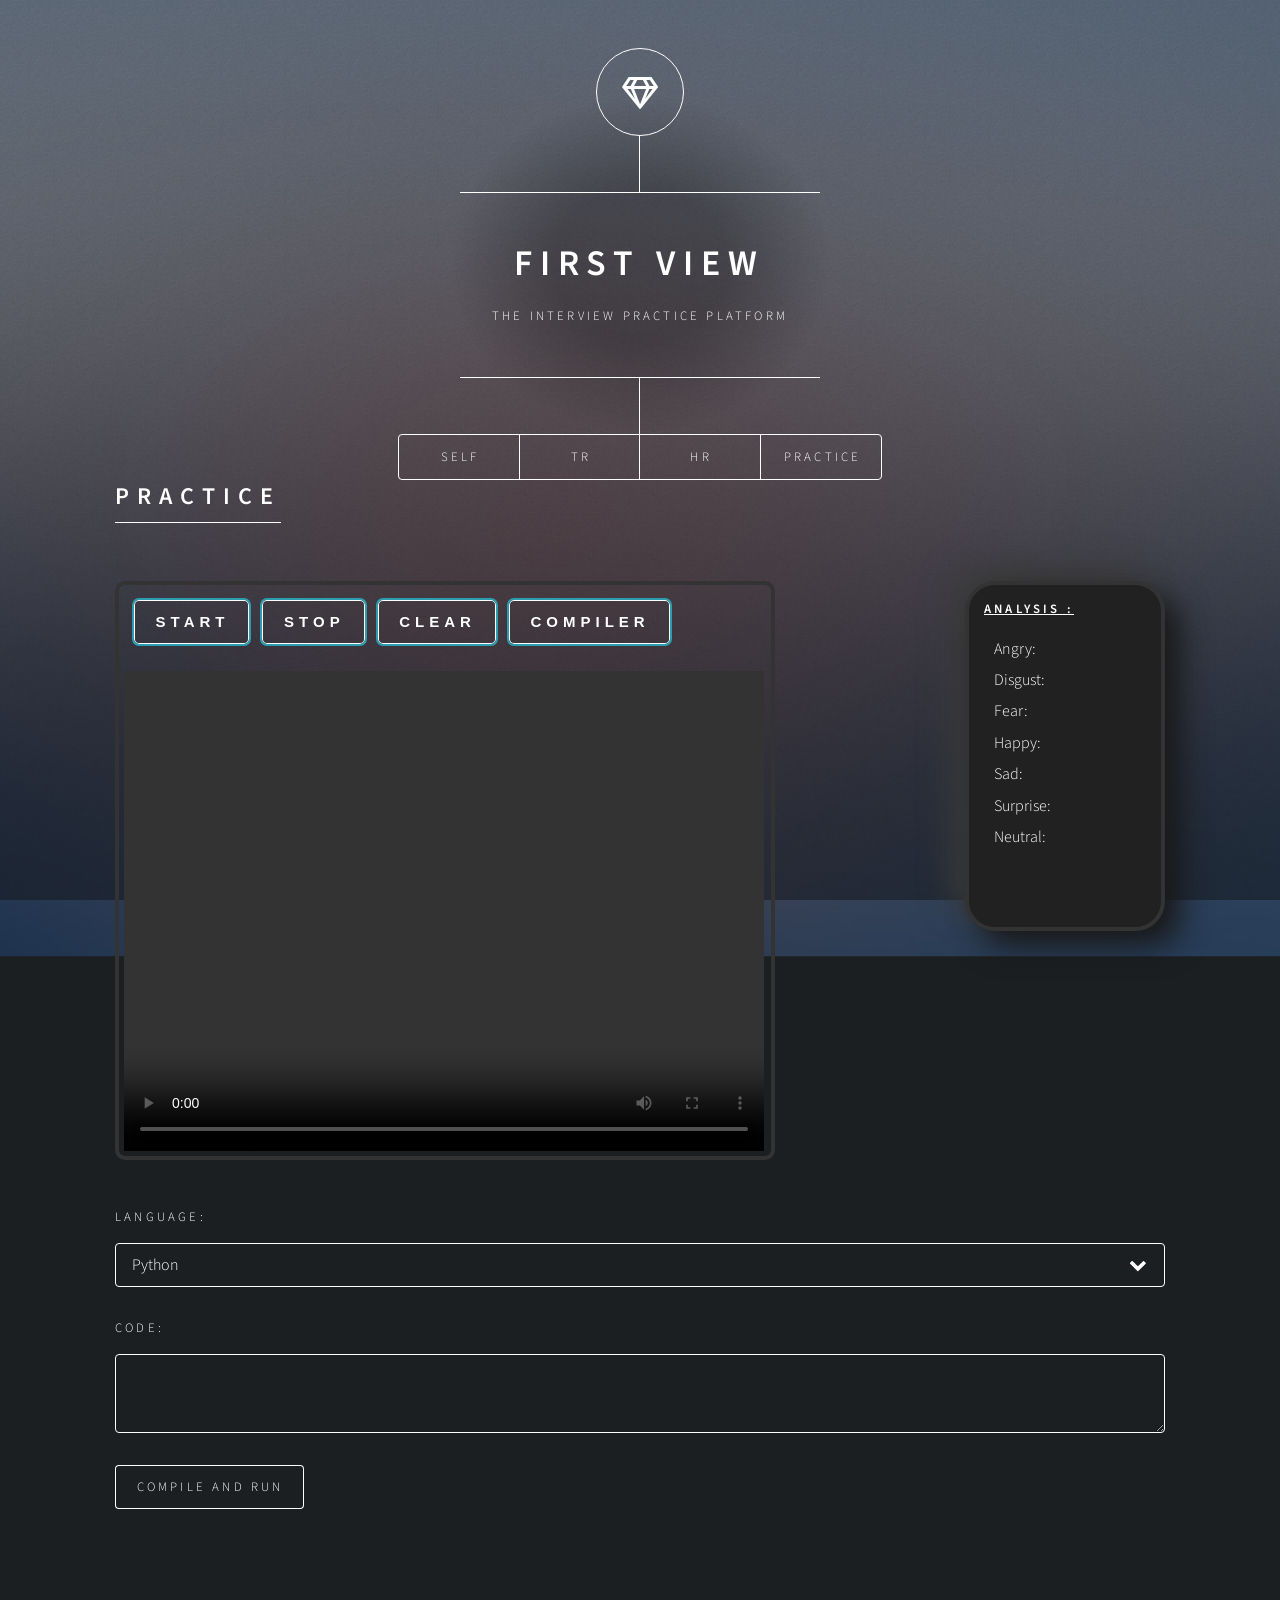
==== commit da7c40c8: "Update index.html" ====
--- a/index.html
+++ b/index.html
@@ -223,7 +223,7 @@
 								</div>
 						  </div>
 						  <br>
-							  <div class="com">
+							  <div class="cm">
 								  <div id="coding"></div>
 									<form method="POST" action="/compile">
 										<p>
@@ -244,10 +244,6 @@
 								  <div class="com" id="output"></div>
 							  </div>
 					</article>
-					<!-- Footer -->
-					<footer id="footer">
-						<p class="copyright">&copy; Untitled. Design: <a href="https://html5up.net">Team Kanyarasi</a>.</p>
-					</footer>
 			</div>
 
 		<!-- BG -->
--- a/static/assets/css/main.css
+++ b/static/assets/css/main.css
@@ -1625,40 +1625,6 @@
 
 /* Footer */
 
-	#footer {
-		-moz-transition: -moz-transform 0.325s ease-in-out, -moz-filter 0.325s ease-in-out, opacity 0.325s ease-in-out;
-		-webkit-transition: -webkit-transform 0.325s ease-in-out, -webkit-filter 0.325s ease-in-out, opacity 0.325s ease-in-out;
-		-ms-transition: -ms-transform 0.325s ease-in-out, -ms-filter 0.325s ease-in-out, opacity 0.325s ease-in-out;
-		transition: transform 0.325s ease-in-out, filter 0.325s ease-in-out, opacity 0.325s ease-in-out;
-		width: 100%;
-		max-width: 100%;
-		margin-top: 2rem;
-		text-align: center;
-	}
-
-		#footer .copyright {
-			letter-spacing: 0.2rem;
-			font-size: 0.6rem;
-			opacity: 0.75;
-			margin-bottom: 0;
-			text-transform: uppercase;
-		}
-
-		body.is-article-visible #footer {
-			-moz-transform: scale(0.95);
-			-webkit-transform: scale(0.95);
-			-ms-transform: scale(0.95);
-			transform: scale(0.95);
-			-moz-filter: blur(0.1rem);
-			-webkit-filter: blur(0.1rem);
-			-ms-filter: blur(0.1rem);
-			filter: blur(0.1rem);
-			opacity: 0;
-		}
-
-		body.is-preload #footer {
-			opacity: 0;
-		}
 
   #container1 {
   margin: 0px auto;
@@ -1763,9 +1729,12 @@
 }
 
 #container2 > #analytics > p:last-child {
-  margin-bottom: 10px;
-}
-
-.com {
-    margin-top: 700px;
-}
+  margin-bottom: 1000px;
+}
+
+#output {
+    margin-top: 50px;
+}
+.cm{
+    margin-top: 600px;
+}
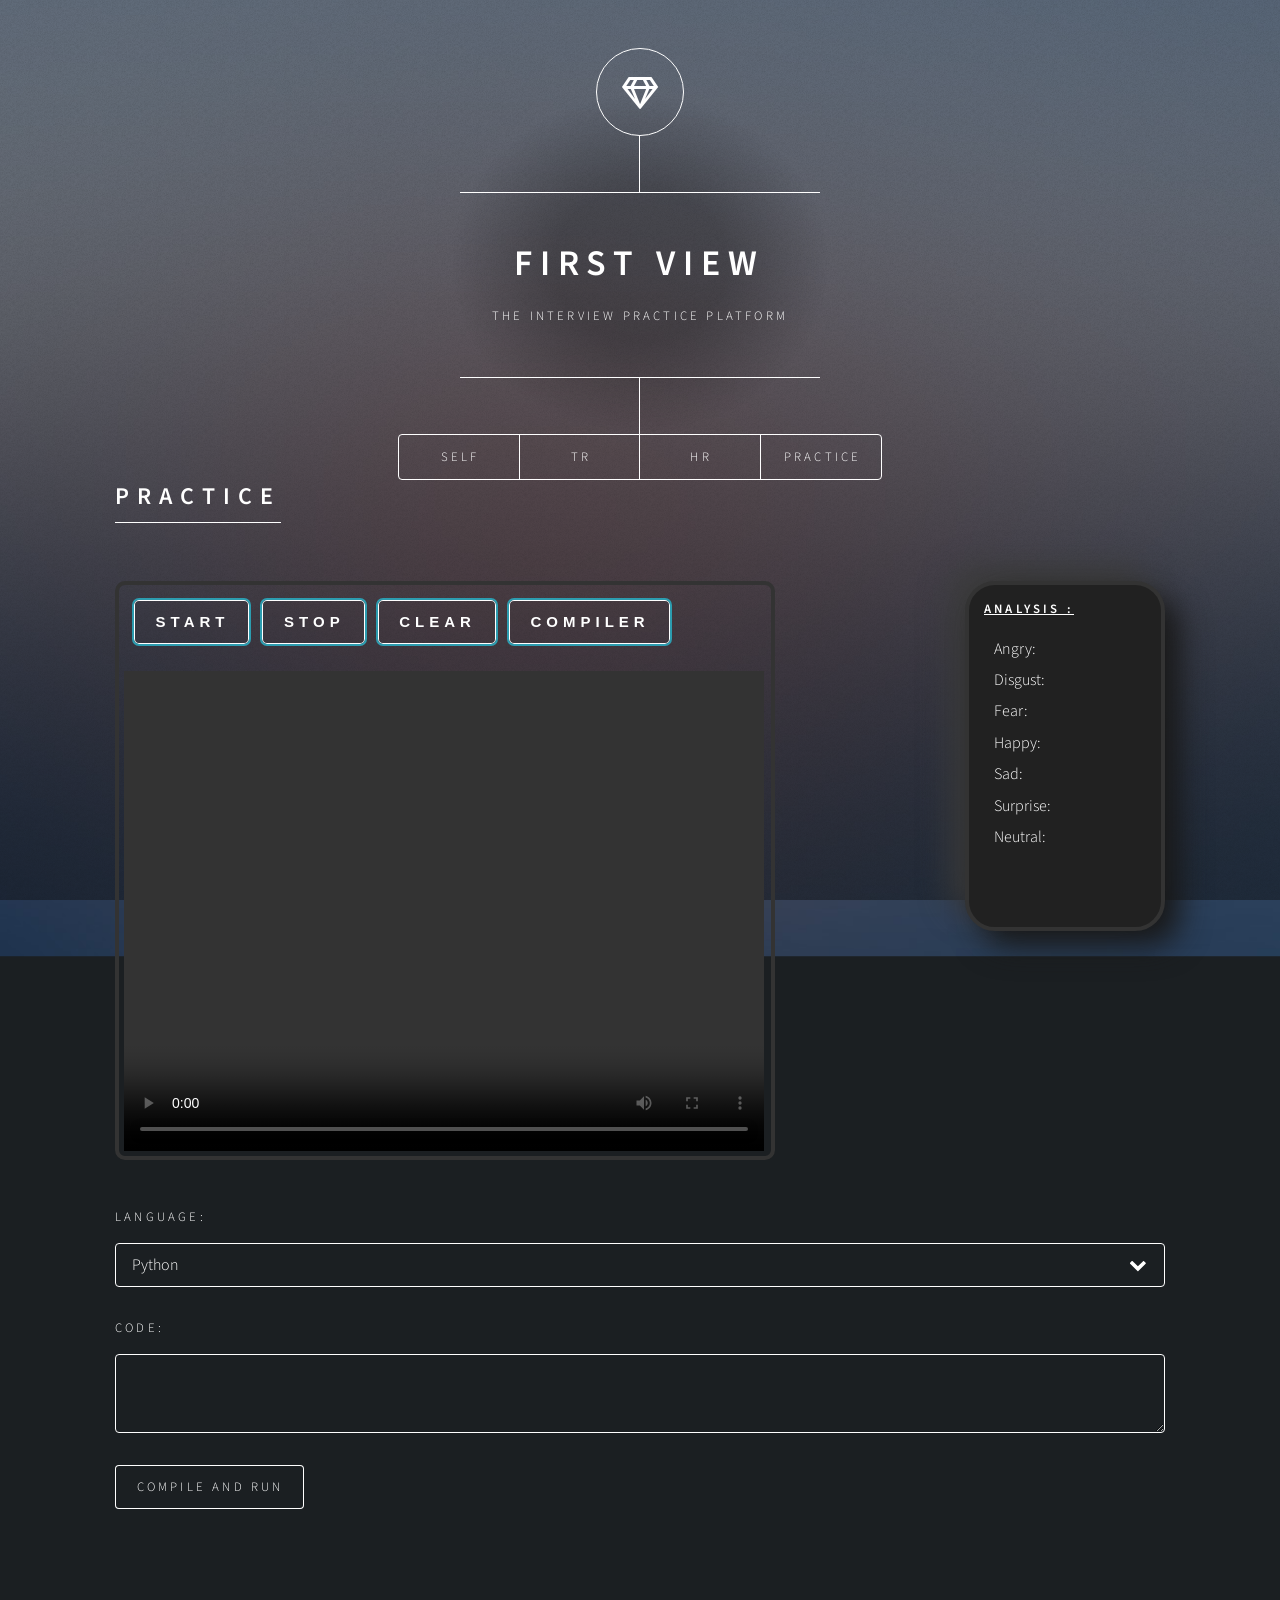
==== commit 986c3d2e: "changed template floder" ====
--- a/index.html
+++ b/index.html
@@ -244,6 +244,7 @@
 								  <div class="com" id="output"></div>
 							  </div>
 					</article>
+					<!-- Footer -->
 			</div>
 
 		<!-- BG -->
